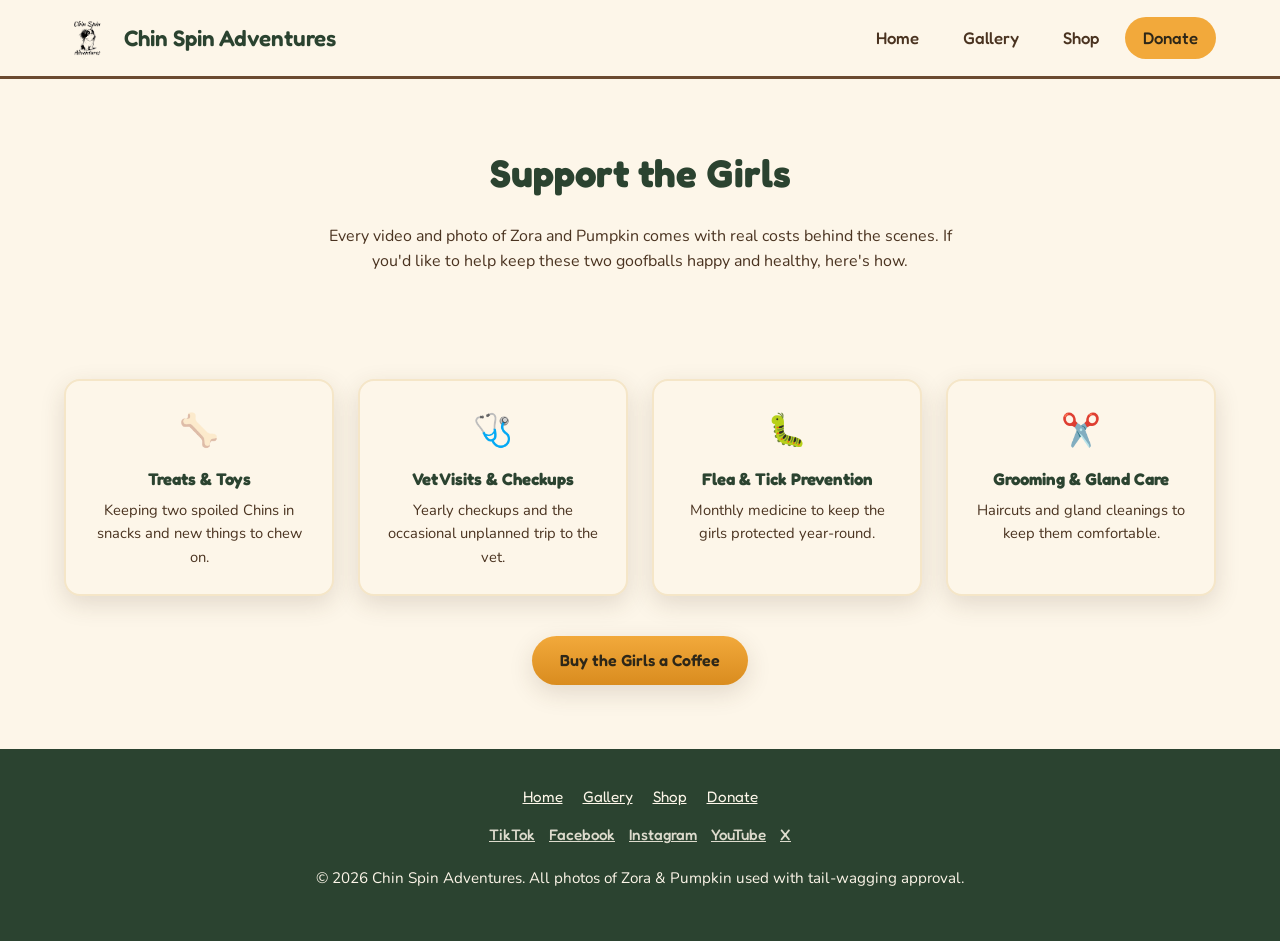
==== donate.html @ 3b4fdb75 "Add donations page Links to the Buy Me a Coffee page and explains what donations cover (treats, vet " ====
<!DOCTYPE html>
<html lang="en">
<head>
<meta charset="UTF-8">
<meta name="viewport" content="width=device-width, initial-scale=1.0">
<title>Donate | Chin Spin Adventures</title>
<meta name="description" content="Support Zora and Pumpkin's treats, vet visits, and grooming with a donation on Buy Me a Coffee.">
<link rel="preconnect" href="https://fonts.googleapis.com">
<link rel="stylesheet" href="css/style.css">
</head>
<body>

<header class="site-header">
  <div class="site-header__inner">
    <a href="index.html" class="site-logo">
      <img src="images/Chin_Spin_Adventures_Logo_72dpi_500x500_alpha_v101.png" alt="Chin Spin Adventures logo">
      Chin Spin Adventures
    </a>
    <button class="nav-toggle" aria-label="Toggle navigation"></button>
    <nav class="site-nav">
      <a href="index.html">Home</a>
      <a href="gallery.html">Gallery</a>
      <a href="shop.html">Shop</a>
      <a href="donate.html" class="active">Donate</a>
    </nav>
  </div>
</header>

<section class="section" style="padding-bottom:0;">
  <div class="container">
    <h1 class="section-title">Support the Girls</h1>
    <p class="section-subtitle">
      Every video and photo of Zora and Pumpkin comes with real costs behind
      the scenes. If you'd like to help keep these two goofballs happy and
      healthy, here's how.
    </p>
  </div>
</section>

<section class="section" style="padding-top:24px;">
  <div class="container">

    <div class="reasons-grid">
      <div class="reason-card">
        <div class="reason-card__icon">🦴</div>
        <h3>Treats &amp; Toys</h3>
        <p>Keeping two spoiled Chins in snacks and new things to chew on.</p>
      </div>
      <div class="reason-card">
        <div class="reason-card__icon">🩺</div>
        <h3>Vet Visits &amp; Checkups</h3>
        <p>Yearly checkups and the occasional unplanned trip to the vet.</p>
      </div>
      <div class="reason-card">
        <div class="reason-card__icon">🐛</div>
        <h3>Flea &amp; Tick Prevention</h3>
        <p>Monthly medicine to keep the girls protected year-round.</p>
      </div>
      <div class="reason-card">
        <div class="reason-card__icon">✂️</div>
        <h3>Grooming &amp; Gland Care</h3>
        <p>Haircuts and gland cleanings to keep them comfortable.</p>
      </div>
    </div>

    <div class="cta-row">
      <a href="https://buymeacoffee.com/wearepumpkg" target="_blank" rel="noopener" class="btn">Buy the Girls a Coffee</a>
    </div>
  </div>
</section>

<footer class="site-footer">
  <div class="footer-nav">
    <a href="index.html">Home</a>
    <a href="gallery.html">Gallery</a>
    <a href="shop.html">Shop</a>
    <a href="donate.html">Donate</a>
  </div>
  <div class="footer-social">
    <a href="https://www.tiktok.com/@chinspinadventures" target="_blank" rel="noopener">TikTok</a>
    <a href="https://www.facebook.com/ChinSpinAdventures/" target="_blank" rel="noopener">Facebook</a>
    <a href="https://www.instagram.com/chinspinadventures/" target="_blank" rel="noopener">Instagram</a>
    <a href="https://www.youtube.com/@ChinSpinAdventures" target="_blank" rel="noopener">YouTube</a>
    <a href="https://x.com/ChinSpinVenture" target="_blank" rel="noopener">X</a>
  </div>
  <p>&copy; <span id="year"></span> Chin Spin Adventures. All photos of Zora &amp; Pumpkin used with tail-wagging approval.</p>
</footer>

<script src="js/main.js"></script>
<script>document.getElementById('year').textContent = new Date().getFullYear();</script>
</body>
</html>
---- css/style.css ----
/* Chin Spin Adventures — shared site styles */

@import url('https://fonts.googleapis.com/css2?family=Fredoka:wght@400;500;600;700&family=Nunito:wght@400;600;700&display=swap');

:root {
  --gold: #f2a93b;
  --gold-dark: #d98c1f;
  --sunset-orange: #e8752c;
  --dusk-purple: #4b3f6b;
  --forest-green: #3a5a40;
  --forest-green-dark: #2b4330;
  --wood-brown: #6b4a30;
  --wood-brown-dark: #4a3320;
  --cream: #fdf6e9;
  --cream-dark: #f5e6c8;
  --ink: #2e2718;

  --font-display: 'Fredoka', sans-serif;
  --font-body: 'Nunito', sans-serif;

  --radius: 16px;
  --shadow-soft: 0 8px 24px rgba(74, 51, 32, 0.15);
  --shadow-lift: 0 14px 34px rgba(74, 51, 32, 0.22);
}

* {
  box-sizing: border-box;
}

html {
  scroll-behavior: smooth;
}

body {
  margin: 0;
  font-family: var(--font-body);
  color: var(--ink);
  background: var(--cream);
  line-height: 1.6;
}

img {
  max-width: 100%;
  display: block;
}

a {
  color: inherit;
  text-decoration: none;
}

h1, h2, h3, h4 {
  font-family: var(--font-display);
  margin: 0 0 0.5em;
  color: var(--forest-green-dark);
}

.container {
  width: 100%;
  max-width: 1200px;
  margin: 0 auto;
  padding: 0 24px;
}

/* ---------- Header / Nav ---------- */

.site-header {
  position: sticky;
  top: 0;
  z-index: 100;
  background: var(--cream);
  border-bottom: 3px solid var(--wood-brown);
}

.site-header__inner {
  display: flex;
  align-items: center;
  justify-content: space-between;
  padding: 14px 24px;
  max-width: 1200px;
  margin: 0 auto;
}

.site-logo {
  display: flex;
  align-items: center;
  gap: 12px;
  font-family: var(--font-display);
  font-size: 1.4rem;
  font-weight: 600;
  color: var(--forest-green-dark);
}

.site-logo img {
  height: 48px;
  width: auto;
}

.site-nav {
  display: flex;
  align-items: center;
  gap: 8px;
}

.site-nav a {
  font-family: var(--font-display);
  font-weight: 500;
  font-size: 1.05rem;
  padding: 8px 18px;
  border-radius: 999px;
  color: var(--wood-brown-dark);
  transition: background 0.2s ease, color 0.2s ease;
}

.site-nav a:hover,
.site-nav a.active {
  background: var(--gold);
  color: var(--ink);
}

.nav-toggle {
  display: none;
  background: none;
  border: 2px solid var(--wood-brown);
  border-radius: 10px;
  padding: 8px 10px;
  cursor: pointer;
}

.nav-toggle span,
.nav-toggle::before,
.nav-toggle::after {
  content: "";
  display: block;
  width: 22px;
  height: 3px;
  background: var(--wood-brown-dark);
  margin: 4px 0;
  border-radius: 2px;
}

@media (max-width: 720px) {
  .nav-toggle {
    display: block;
  }

  .site-nav {
    position: absolute;
    top: 100%;
    left: 0;
    right: 0;
    background: var(--cream);
    flex-direction: column;
    align-items: stretch;
    gap: 0;
    border-bottom: 3px solid var(--wood-brown);
    max-height: 0;
    overflow: hidden;
    transition: max-height 0.25s ease;
  }

  .site-nav.open {
    max-height: 300px;
  }

  .site-nav a {
    border-radius: 0;
    padding: 14px 24px;
    border-top: 1px solid var(--cream-dark);
  }
}

/* ---------- Hero ---------- */

.hero {
  position: relative;
}

.hero img {
  width: 100%;
  height: clamp(220px, 42vw, 520px);
  object-fit: cover;
  object-position: center top;
}

.hero-caption {
  text-align: center;
  padding: 28px 24px 8px;
  max-width: 760px;
  margin: 0 auto;
}

/* ---------- Buttons ---------- */

.btn {
  display: inline-flex;
  align-items: center;
  gap: 8px;
  font-family: var(--font-display);
  font-weight: 600;
  font-size: 1rem;
  padding: 12px 28px;
  border-radius: 999px;
  background: linear-gradient(180deg, var(--gold), var(--gold-dark));
  color: var(--ink);
  box-shadow: var(--shadow-soft);
  border: none;
  cursor: pointer;
  transition: transform 0.15s ease, box-shadow 0.15s ease;
}

.btn:hover {
  transform: translateY(-2px);
  box-shadow: var(--shadow-lift);
}

.btn--outline {
  background: transparent;
  border: 2px solid var(--forest-green);
  color: var(--forest-green-dark);
  box-shadow: none;
}

.btn--outline:hover {
  background: var(--forest-green);
  color: var(--cream);
}

/* ---------- Sections ---------- */

.section {
  padding: 64px 0;
}

.section--alt {
  background: var(--cream-dark);
}

.section-title {
  text-align: center;
  font-size: clamp(1.8rem, 3vw, 2.6rem);
}

.section-subtitle {
  text-align: center;
  max-width: 640px;
  margin: 0 auto 40px;
  color: var(--wood-brown-dark);
}

.cta-row {
  display: flex;
  justify-content: center;
  gap: 18px;
  flex-wrap: wrap;
  margin-top: 32px;
}

/* ---------- Intro / meet the girls ---------- */

.meet-grid {
  display: grid;
  grid-template-columns: 1.1fr 1fr;
  gap: 48px;
  align-items: center;
}

.meet-grid img {
  border-radius: var(--radius);
  box-shadow: var(--shadow-soft);
}

@media (max-width: 800px) {
  .meet-grid {
    grid-template-columns: 1fr;
  }
}

.pups-row {
  display: grid;
  grid-template-columns: repeat(2, 1fr);
  gap: 24px;
  margin-top: 40px;
}

.pup-card {
  background: var(--cream);
  border-radius: var(--radius);
  padding: 20px;
  text-align: center;
  box-shadow: var(--shadow-soft);
  border: 2px solid var(--cream-dark);
}

.pup-card img {
  border-radius: 12px;
  margin-bottom: 14px;
  aspect-ratio: 4/3;
  object-fit: cover;
  width: 100%;
}

@media (max-width: 600px) {
  .pups-row {
    grid-template-columns: 1fr;
  }
}

/* ---------- Video feature (Vimeo) ---------- */

.video-feature {
  display: flex;
  justify-content: center;
}

.video-feature__embed {
  position: relative;
  width: 100%;
  max-width: 320px;
  aspect-ratio: 9 / 16;
  border-radius: var(--radius);
  overflow: hidden;
  box-shadow: var(--shadow-soft);
  background: #000;
}

.video-feature__embed iframe {
  display: block;
  width: 100%;
  height: 100%;
  border: none;
}

.vimeo-end-overlay {
  position: absolute;
  inset: 0;
  background: rgba(20, 15, 8, 0.94);
  display: flex;
  align-items: center;
  justify-content: center;
  opacity: 0;
  pointer-events: none;
  transition: opacity 0.4s ease;
}

.vimeo-end-overlay.active {
  opacity: 1;
  pointer-events: auto;
}

.vimeo-replay-btn {
  display: inline-flex;
  align-items: center;
  gap: 8px;
  padding: 12px 24px;
  background: transparent;
  border: 2px solid var(--cream);
  border-radius: 999px;
  color: var(--cream);
  font-family: var(--font-display);
  font-size: 0.95rem;
  font-weight: 600;
  cursor: pointer;
  transition: background 0.2s ease, border-color 0.2s ease, color 0.2s ease;
}

.vimeo-replay-btn:hover {
  background: var(--gold);
  border-color: var(--gold);
  color: var(--ink);
}

/* ---------- Social ---------- */

.social-row {
  display: flex;
  justify-content: center;
  flex-wrap: wrap;
  gap: 14px;
  margin-top: 32px;
}

.social-pill {
  font-family: var(--font-display);
  font-weight: 600;
  font-size: 0.95rem;
  padding: 10px 24px;
  border-radius: 999px;
  border: 2px solid var(--forest-green);
  color: var(--forest-green-dark);
  transition: background 0.2s ease, color 0.2s ease;
}

.social-pill:hover {
  background: var(--forest-green);
  color: var(--cream);
}

.footer-social {
  display: flex;
  justify-content: center;
  flex-wrap: wrap;
  gap: 14px;
  margin-bottom: 18px;
}

.footer-social a {
  font-family: var(--font-display);
  font-weight: 500;
  opacity: 0.85;
}

.footer-social a:hover {
  opacity: 1;
  text-decoration: underline;
}

/* ---------- Donate ---------- */

.reasons-grid {
  display: grid;
  grid-template-columns: repeat(auto-fit, minmax(200px, 1fr));
  gap: 24px;
  margin: 40px 0;
}

.reason-card {
  background: var(--cream);
  border-radius: var(--radius);
  padding: 24px 20px;
  text-align: center;
  box-shadow: var(--shadow-soft);
  border: 2px solid var(--cream-dark);
}

.reason-card__icon {
  font-size: 2rem;
  margin-bottom: 10px;
}

.reason-card h3 {
  font-size: 1.05rem;
  margin-bottom: 6px;
}

.reason-card p {
  font-size: 0.92rem;
  color: var(--wood-brown-dark);
  margin: 0;
}

/* ---------- Footer ---------- */

.site-footer {
  background: var(--forest-green-dark);
  color: var(--cream);
  padding: 36px 24px;
  text-align: center;
  font-size: 0.95rem;
}

.site-footer a {
  text-decoration: underline;
}

.site-footer .footer-nav {
  display: flex;
  justify-content: center;
  gap: 20px;
  margin-bottom: 14px;
  flex-wrap: wrap;
  font-family: var(--font-display);
}
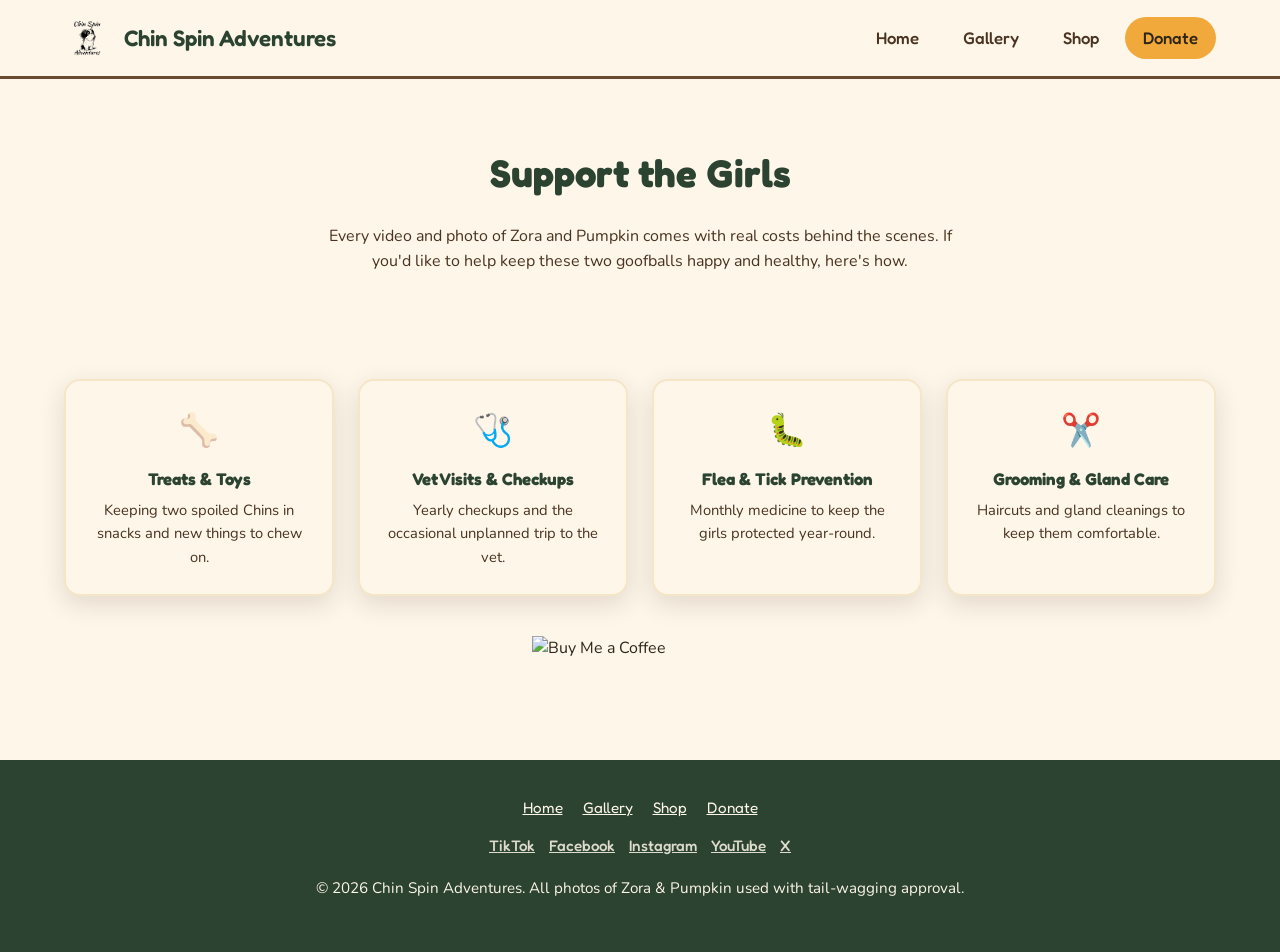
==== commit bcf7cfca: "Use official Buy Me a Coffee button widget on donate page Swaps the custom styled link for BMC's off" ====
--- a/donate.html
+++ b/donate.html
@@ -64,7 +64,7 @@
     </div>
 
     <div class="cta-row">
-      <a href="https://buymeacoffee.com/wearepumpkg" target="_blank" rel="noopener" class="btn">Buy the Girls a Coffee</a>
+      <a href="https://www.buymeacoffee.com/wearepumpkg" target="_blank" rel="noopener"><img src="https://cdn.buymeacoffee.com/buttons/v2/default-yellow.png" alt="Buy Me a Coffee" style="height: 60px !important;width: 217px !important;"></a>
     </div>
   </div>
 </section>
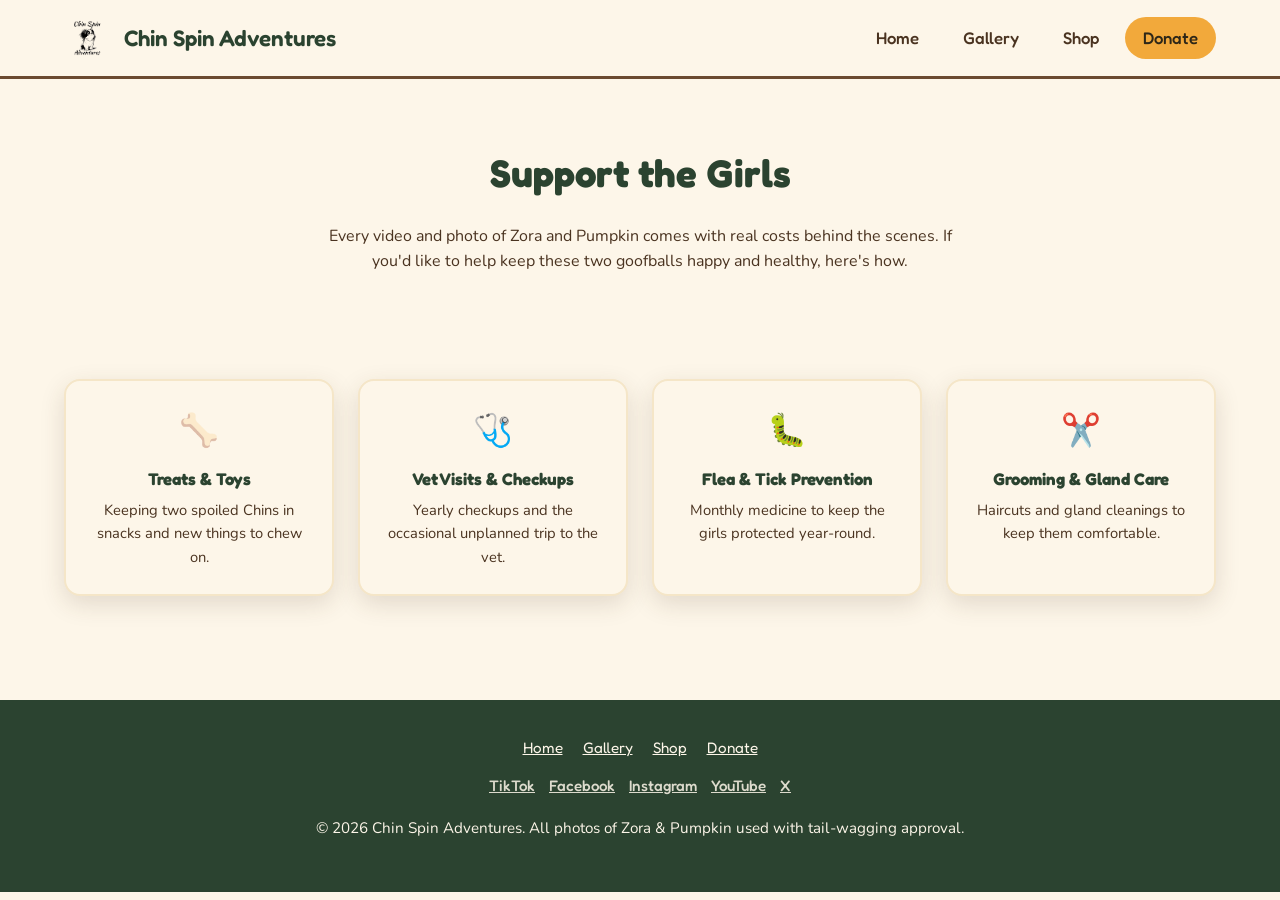
==== commit 487ea061: "Use official BMC JS button widget with custom "Treat" text Replaces the static image badge with the " ====
--- a/donate.html
+++ b/donate.html
@@ -64,7 +64,7 @@
     </div>
 
     <div class="cta-row">
-      <a href="https://www.buymeacoffee.com/wearepumpkg" target="_blank" rel="noopener"><img src="https://cdn.buymeacoffee.com/buttons/v2/default-yellow.png" alt="Buy Me a Coffee" style="height: 60px !important;width: 217px !important;"></a>
+      <script type="text/javascript" src="https://cdnjs.buymeacoffee.com/1.0.0/button.prod.min.js" data-name="bmc-button" data-slug="wearepumpkg" data-color="#FFDD00" data-emoji="" data-font="Cookie" data-text="Buy the Girls a Treat" data-outline-color="#000000" data-font-color="#000000" data-coffee-color="#ffffff"></script>
     </div>
   </div>
 </section>
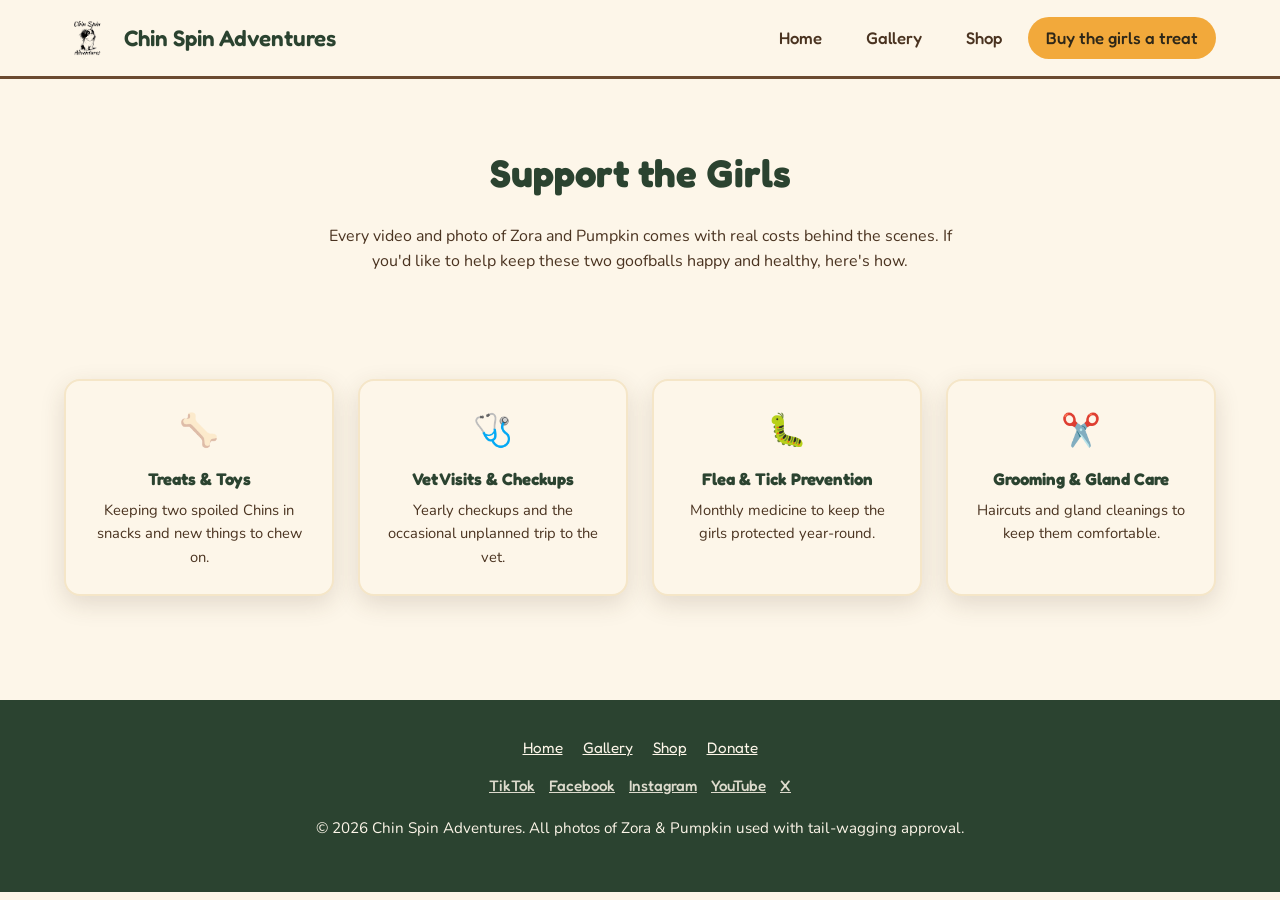
==== commit a892e095: "Rename header nav donate link to "Buy the girls a treat" Footer nav keeps the plain "Donate" label; " ====
--- a/donate.html
+++ b/donate.html
@@ -21,7 +21,7 @@
       <a href="index.html">Home</a>
       <a href="gallery.html">Gallery</a>
       <a href="shop.html">Shop</a>
-      <a href="donate.html" class="active">Donate</a>
+      <a href="donate.html" class="active">Buy the girls a treat</a>
     </nav>
   </div>
 </header>
